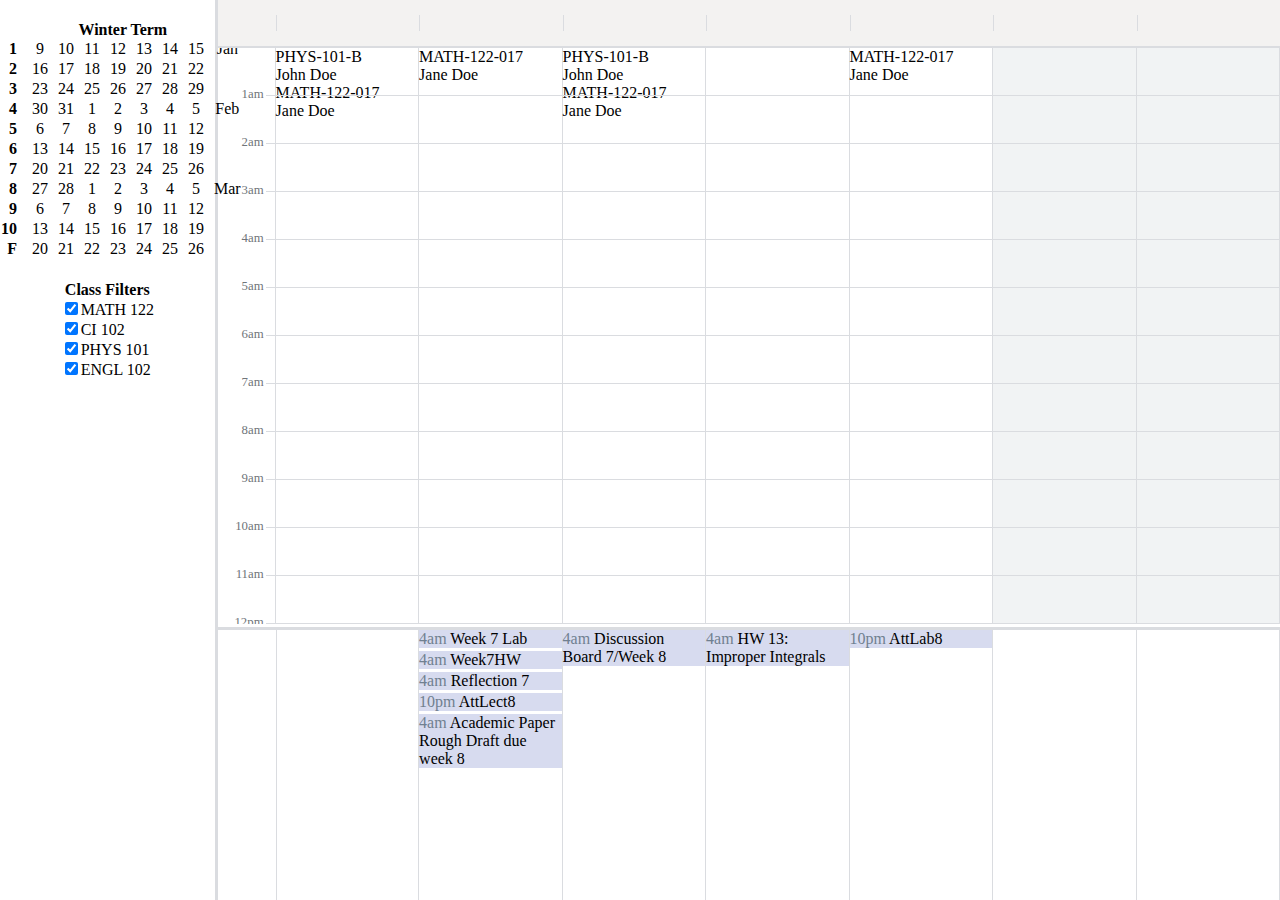
==== public/index.html @ 3f522838 "clean up frontend JS" ====
<!DOCTYPE html>
<html>
<head>
	<link href="index.css" rel="stylesheet" type="text/css" />
</head>
<body>
	<section id="ctrl-a-input-window" style="display: none;">
		<h2>Enter Class Schedule</h2>
		<p>Please open BlackBoard, go to the Calendar page, click the gear icon in the top right corner, then select all (ctrl+A or cmd+A) and copy (ctrl+C or cmd+C), and then paste (ctrl+V or cmd+V) below.</p>
		<textarea id="ctrl-a-input-textarea"></textarea>
		<button id="ctrl-a-input-submit">Submit</button>
	</section>
	<section id="side-bar">
		<div id="long-term-calendar">
			<h4>Winter Term</h4>
			<table id="ltc-table"></table>
		</div>
		<div id="class-filters">
			<h4>Class Filters</h4>
			<div><input type="checkbox" checked><span>MATH 122</span></div>
			<div><input type="checkbox" checked><span>CI 102</span></div>
			<div><input type="checkbox" checked><span>PHYS 101</span></div>
			<div><input type="checkbox" checked><span>ENGL 102</span></div>
		</div>
	</section>
	<section id="calendar">
		<div class="calendar_container">
				<div class="calendar_days">
				<div class="calendar_filler"></div>
				<div class="calendar_filler"></div>
				<div class="calendar_day"><p id="day1"></p></div>
				<div class="calendar_day"><p id="day2"></p></div>
				<div class="calendar_day"><p id="day3"></p></div>
				<div class="calendar_day"><p id="day4"></p></div>
				<div class="calendar_day"><p id="day5"></p></div>
				<div class="calendar_day"><p id="day6"></p></div>
				<div class="calendar_day"><p id="day7"></p></div>
			</div>
			<div class="calendar_content">
			<div class="calendar_time" style="grid-row:1">1am</div>
			<div class="calendar_time" style="grid-row:2">2am</div>
			<div class="calendar_time" style="grid-row:3">3am</div>
			<div class="calendar_time" style="grid-row:4">4am</div>
			<div class="calendar_time" style="grid-row:5">5am</div>
			<div class="calendar_time" style="grid-row:6">6am</div>
			<div class="calendar_time" style="grid-row:7">7am</div>
			<div class="calendar_time" style="grid-row:8">8am</div>
			<div class="calendar_time" style="grid-row:9">9am</div>
			<div class="calendar_time" style="grid-row:10">10am</div>
			<div class="calendar_time" style="grid-row:11">11am</div>
			<div class="calendar_time" style="grid-row:12">12pm</div>
			<div class="calendar_time" style="grid-row:13">1pm</div>
			<div class="calendar_time" style="grid-row:14">2pm</div>
			<div class="calendar_time" style="grid-row:15">3pm</div>
			<div class="calendar_time" style="grid-row:16">4pm</div>
			<div class="calendar_time" style="grid-row:17">5pm</div>
			<div class="calendar_time" style="grid-row:18">6pm</div>
			<div class="calendar_time" style="grid-row:19">7pm</div>
			<div class="calendar_time" style="grid-row:20">8pm</div>
			<div class="calendar_time" style="grid-row:21">9pm</div>
			<div class="calendar_time" style="grid-row:22">10pm</div>
			<div class="calendar_time" style="grid-row:23">11pm</div>
			<div class="calendar_time" style="grid-row:24">12pm</div>
				<div id="col"></div>
					<div class="calendar_filler-col"></div>
					<div class="calendar_col" style="grid-column:3"></div>
					<div class="calendar_col" style="grid-column:4"></div>
					<div class="calendar_col" style="grid-column:5"></div>
					<div class="calendar_col" style="grid-column:6"></div>
					<div class="calendar_col" style="grid-column:7"></div>
					<div class="calendar_col calendar_weekend" style="grid-column:8"></div>
					<div class="calendar_col calendar_weekend" style="grid-column:9"></div>
			<div class="calendar_row" style="grid-row:1"></div>
			<div class="calendar_row" style="grid-row:2"></div>
			<div class="calendar_row" style="grid-row:3"></div>
			<div class="calendar_row" style="grid-row:4"></div>
			<div class="calendar_row" style="grid-row:5"></div>
			<div class="calendar_row" style="grid-row:6"></div>
			<div class="calendar_row" style="grid-row:7"></div>
			<div class="calendar_row" style="grid-row:8"></div>
			<div class="calendar_row" style="grid-row:9"></div>
			<div class="calendar_row" style="grid-row:10"></div>
			<div class="calendar_row" style="grid-row:11"></div>
			<div class="calendar_row" style="grid-row:12"></div>
			<div class="calendar_row" style="grid-row:13"></div>
			<div class="calendar_row" style="grid-row:14"></div>
			<div class="calendar_row" style="grid-row:15"></div>
			<div class="calendar_row" style="grid-row:16"></div>
			<div class="calendar_row" style="grid-row:17"></div>
			<div class="calendar_row" style="grid-row:18"></div>
			<div class="calendar_row" style="grid-row:19"></div>
			<div class="calendar_row" style="grid-row:20"></div>
			<div class="calendar_row" style="grid-row:21"></div>
			<div class="calendar_row" style="grid-row:22"></div>
			<div class="calendar_row" style="grid-row:23"></div>
			
			<!-- Come back to this
			<div class="calendar_current-time">
				<div class="calendar_circle"></div>
			</div>-->
			</div>
		</div>
	</section>
	<section id="due-dates">
		<div id="due-dates-grid">
			<div class="due-dates-col" style="grid-column:3; border-left: 1px solid #dadce0;"></div>
			<div class="due-dates-col" style="grid-column:4"></div>
			<div class="due-dates-col" style="grid-column:5"></div>
			<div class="due-dates-col" style="grid-column:6"></div>
			<div class="due-dates-col" style="grid-column:7"></div>
			<div class="due-dates-col" style="grid-column:8"></div>
			<div class="due-dates-col" style="grid-column:9"></div>
		</div>
	</section>
	
	<script src="index.js"></script>
</body>
</html>
---- public/index.css ----
body, html {
	width: 100vw;
	height: 100vh;
	margin: 0;
}

/* ctrl a input */
#ctrl-a-input-window {
	position: fixed;
	top: 50%;
	left: 50%;
	transform: translate(-50%, -50%);
	background-color: white;
	border: 1px solid black;
	width: 50vw;
	height: 50vh;
	z-index: 10;
	padding: 5px;
	box-shadow: 0 0 15px black;
}

#ctrl-a-input-textarea {
	width: 100%;
	height: 200px;
	resize: none;
}

#ctrl-a-input-submit {
	margin-top: 10px;
}

/* side bar */
#side-bar {
	position: absolute;
	top: 0;
	left: 0;
	width: 17vw;
	height: 100vh;
	border-right: 3px solid #dadce0;
}

#long-term-calendar {
	margin: 0 auto;
	width: max-content;
}
#long-term-calendar > h4 {
	text-align: center;
	margin-bottom: 0;
}

#long-term-calendar table {
	border-collapse: collapse;
}

#long-term-calendar tr:hover {
	cursor: pointer;
	background-color: lightgrey;
}
#long-term-calendar tr:hover .ltc-month {
	background-color: white;
}

#long-term-calendar td:not(.ltc-weeknum) {
	padding: 0 5px;
	text-align: center;
}
.ltc-weeknum {
	padding-right: 10px;
	text-align: right;
	font-weight: bold;
}

.ltc-lowprio {
	border-radius: 50%;
	background-color: lightgreen;
}
.ltc-medprio {
	border-radius: 50%;
	background-color: yellow;
}
.ltc-highprio {
	border-radius: 50%;
	background-color: tomato;
}

#class-filters {
	width: max-content;
	margin: 0 auto;
}

#class-filters h4 {
	text-align: center;
	margin-bottom: 0;
}

#class-filters > div {
	width: max-content;
}

/* calendar */
#calendar {
	position: absolute;
	top: 0;
	left: 17vw;
	width: calc(100vw - 17vw);
	height: calc(100vh - 30vh);
	border-bottom: 3px solid #dadce0;
}
/* je578 Edits */
* {
	box-sizing: border-box;
}

body {
	background: #fff;
}

.calendar_container {
	width: 100%;
	display: grid;
	grid-template-rows: 3em 3em auto;
	position: absolute;
}

.calendar_days {
	background: #f3f2f1;
	display: grid;
	place-content: center;
	text-align: center;
	grid-template-columns: 3em 10px repeat(7, 1fr);
	position: sticky;
	z-index: 10;
	border-bottom: 2px solid #dadce0;
}

.calendar_day {
	border-left: 1px solid #dadce0;
}

.calendar_content {
	display: grid;
	grid-template-columns: 3em 10px repeat(7, 1fr);
	grid-template-rows: repeat(24, 3em);
	overflow-y: scroll;
	height: calc(94vh - 30vh);
}

.calendar_time {
	grid-column: 1;
	text-align: right;
	align-self: end;
	font-size: 80%;
	position: relative;
	bottom: -1ex;
	color: #70757a;
	padding-right: 2px;
}

.calendar_col {
	border-right: 1px solid #dadce0;
	grid-row: 1/span 24;
	grid-column: span 1;
}

.calendar_filler-col {
	grid-row: 1/-1;
	grid-column: 2;
	border-right: 1px solid #dadce0;
}

.calendar_row {
	grid-column: 2/-1;
	border-bottom: 1px solid #dadce0;
}

.calendar_event {
	border-radius: 5px;
	padding: 5px;
	margin-right: 10px;
	font-weight: bold;
	font-size: 80%;
}

.calendar_weekend {
	background-color: #f1f3f4;
}

.calendar_calendar1 {
	background-color: #d7dbef;
	border-color: #bcc3e5;
}

.calendar_calendar2 {
	background-color: #b3e1f7;
	border-color: #81cdf2;
}

.event1 {
	grid-column: 3;
	grid-row: 9/span 4;
}

.event2 {
	grid-column: 5;
	grid-row: 10/span 6;
}

.event3 {
	grid-column: 7;
	grid-row: 8/span 10;
}

.event4 {
	grid-column: 8;
	grid-row: 21/span 2;
}

.calendar_current-time {
	grid-column: 6;
	grid-row: 10;
	border-top: 2px solid #ea4335;
	position: relative;
	top: calc(50% - 1px);
}

.calendar_circle {
	width: 12px;
	height: 12px;
	border: 1px solid #ea4335;
	border-radius: 50%;
	background: #ea4335;
	position: relative;
	top: -6px;
	left: -6px;
}

.current-date {
	font-weight: bold;
}

/* due dates */
#due-dates {
	position: absolute;
	bottom: 0;
	left: 17vw;
	height: 30vh;
	width: calc(100vw - 17vw);
}

#due-dates-grid {
	display: grid;
	height: 100%;
	grid-template-columns: 3em 10px repeat(7, 1fr);
	overflow-y: scroll;
}

.due-dates-col {
	height: 100%;
	border-right: 1px solid #dadce0;
	grid-column: span 1;
}

.due-date-entry {
	margin-bottom: 3px;
}
.due-date-time {
	color: slategray;
}
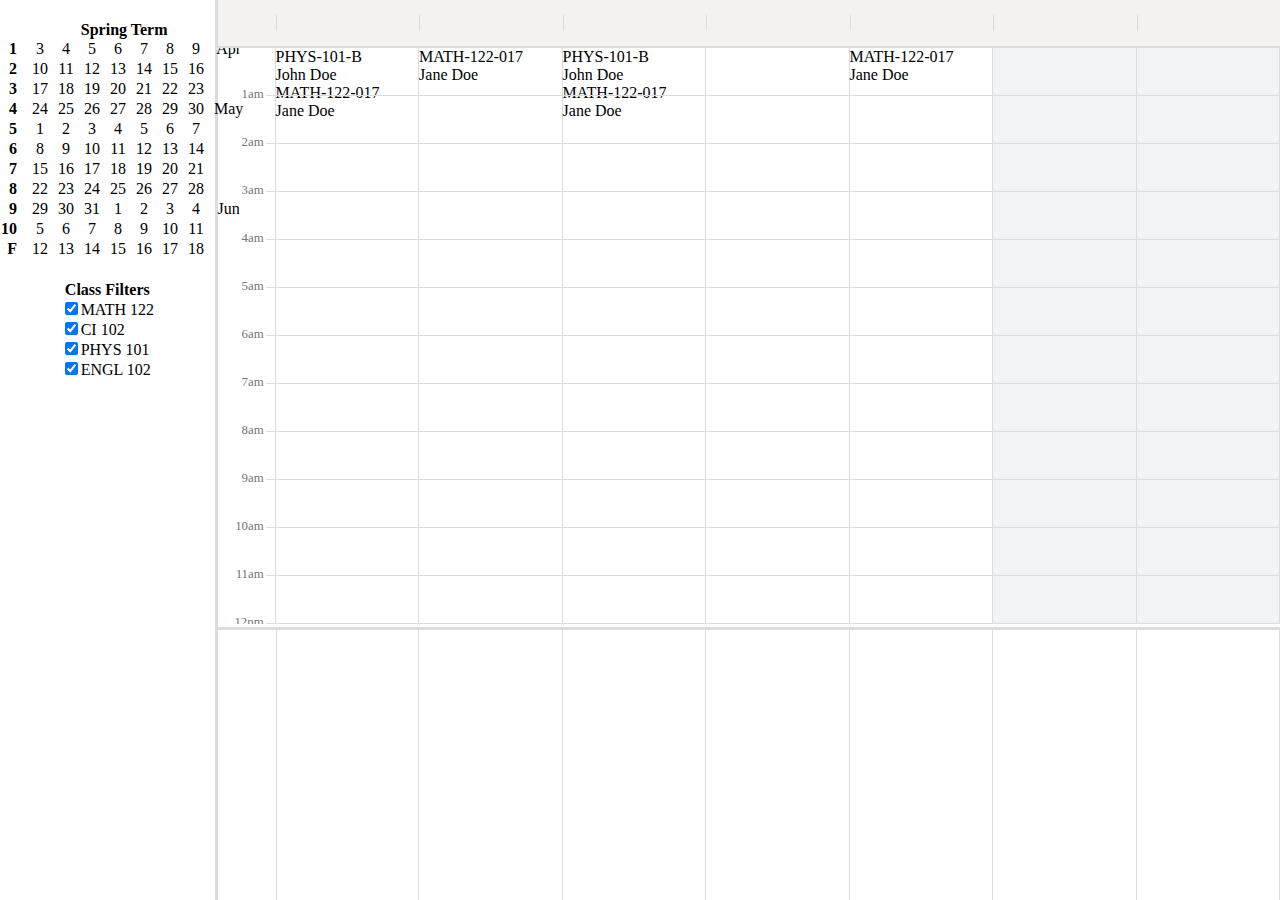
==== commit d7a6e59b: "be able to select displayed week from ltc" ====
--- a/public/index.html
+++ b/public/index.html
@@ -12,7 +12,7 @@
 	</section>
 	<section id="side-bar">
 		<div id="long-term-calendar">
-			<h4>Winter Term</h4>
+			<h4>Spring Term</h4>
 			<table id="ltc-table"></table>
 		</div>
 		<div id="class-filters">
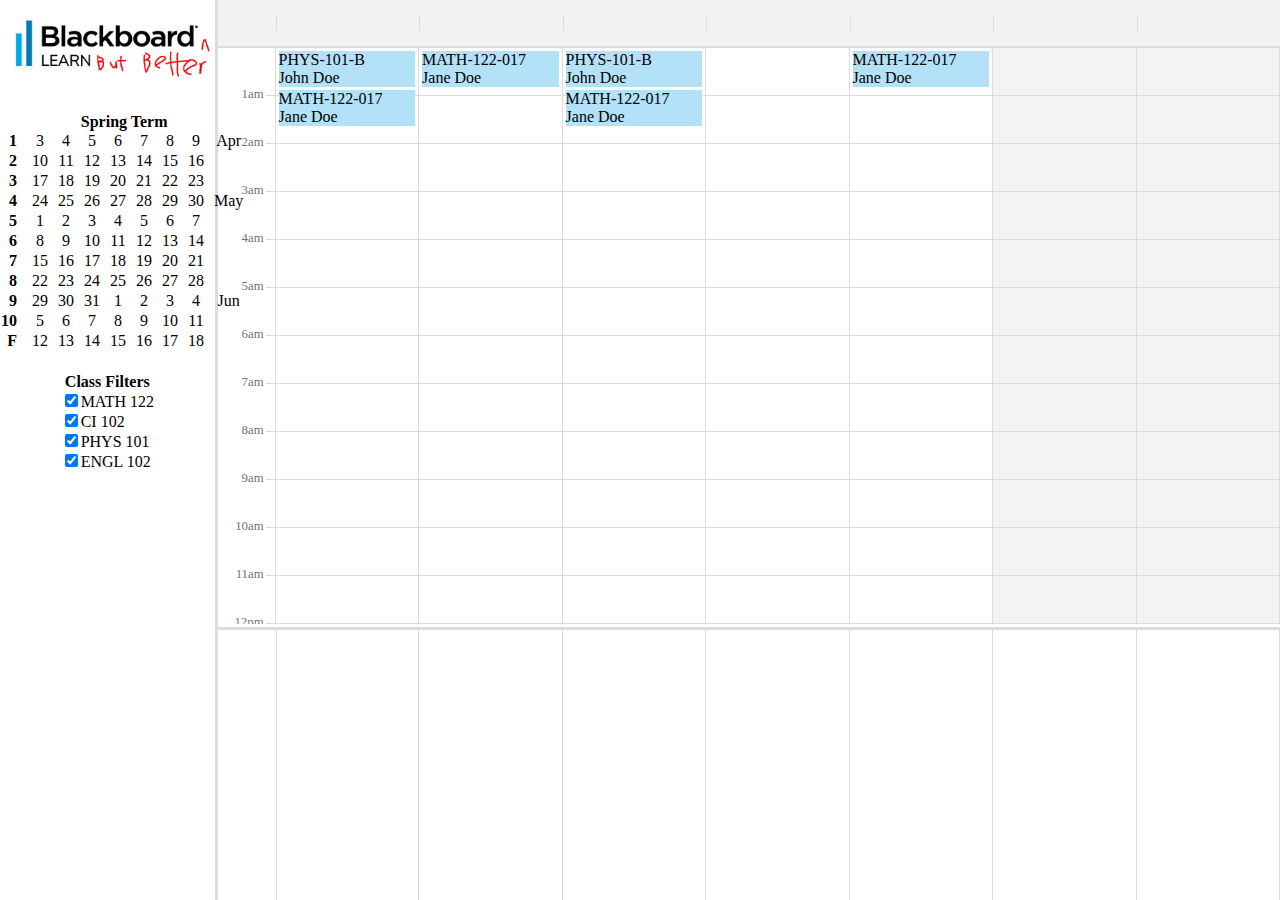
==== commit 62302347: "logo" ====
--- a/public/index.html
+++ b/public/index.html
@@ -11,6 +11,7 @@
 		<button id="ctrl-a-input-submit">Submit</button>
 	</section>
 	<section id="side-bar">
+		<img src="logo.webp" id="logo" />
 		<div id="long-term-calendar">
 			<h4>Spring Term</h4>
 			<table id="ltc-table"></table>
--- a/public/index.css
+++ b/public/index.css
@@ -39,6 +39,10 @@
 	border-right: 3px solid #dadce0;
 }
 
+#logo {
+	width: 100%;
+}
+
 #long-term-calendar {
 	margin: 0 auto;
 	width: max-content;
@@ -194,6 +198,12 @@
 	background-color: #b3e1f7;
 	border-color: #81cdf2;
 }
+.class {
+	background-color: #b3e1f7;
+	border-color: #81cdf2;
+	margin: 3px;
+	position: sticky;
+}
 
 .event1 {
 	grid-column: 3;
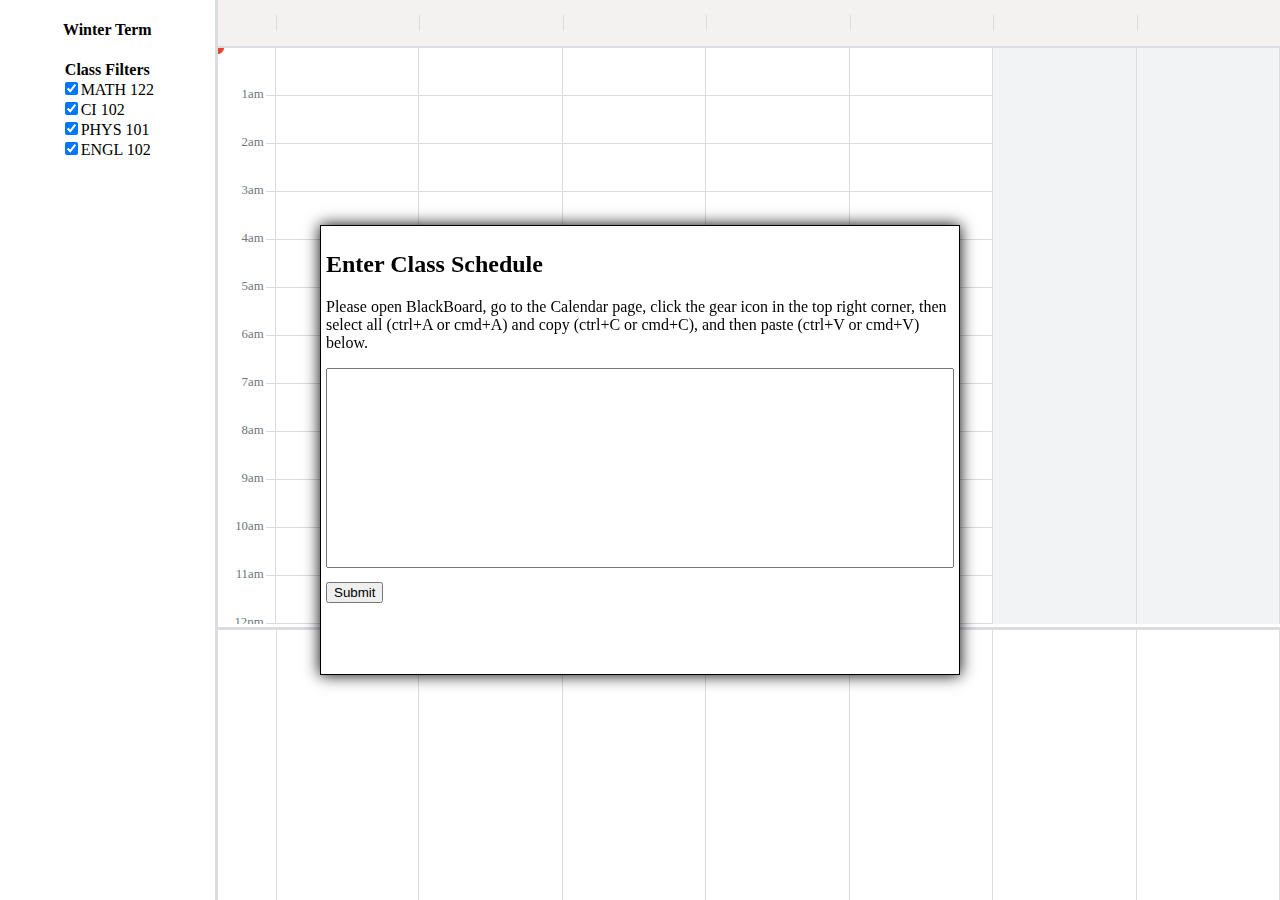
==== commit efc4c0ca: "add time of day indicator to the calendar interface" ====
--- a/public/index.html
+++ b/public/index.html
@@ -4,16 +4,15 @@
 	<link href="index.css" rel="stylesheet" type="text/css" />
 </head>
 <body>
-	<section id="ctrl-a-input-window" style="display: none;">
+	<section id="ctrl-a-input-window">
 		<h2>Enter Class Schedule</h2>
 		<p>Please open BlackBoard, go to the Calendar page, click the gear icon in the top right corner, then select all (ctrl+A or cmd+A) and copy (ctrl+C or cmd+C), and then paste (ctrl+V or cmd+V) below.</p>
 		<textarea id="ctrl-a-input-textarea"></textarea>
 		<button id="ctrl-a-input-submit">Submit</button>
 	</section>
 	<section id="side-bar">
-		<img src="logo.webp" id="logo" />
 		<div id="long-term-calendar">
-			<h4>Spring Term</h4>
+			<h4>Winter Term</h4>
 			<table id="ltc-table"></table>
 		</div>
 		<div id="class-filters">
@@ -38,30 +37,30 @@
 				<div class="calendar_day"><p id="day7"></p></div>
 			</div>
 			<div class="calendar_content">
-			<div class="calendar_time" style="grid-row:1">1am</div>
-			<div class="calendar_time" style="grid-row:2">2am</div>
-			<div class="calendar_time" style="grid-row:3">3am</div>
-			<div class="calendar_time" style="grid-row:4">4am</div>
-			<div class="calendar_time" style="grid-row:5">5am</div>
-			<div class="calendar_time" style="grid-row:6">6am</div>
-			<div class="calendar_time" style="grid-row:7">7am</div>
-			<div class="calendar_time" style="grid-row:8">8am</div>
-			<div class="calendar_time" style="grid-row:9">9am</div>
-			<div class="calendar_time" style="grid-row:10">10am</div>
-			<div class="calendar_time" style="grid-row:11">11am</div>
-			<div class="calendar_time" style="grid-row:12">12pm</div>
-			<div class="calendar_time" style="grid-row:13">1pm</div>
-			<div class="calendar_time" style="grid-row:14">2pm</div>
-			<div class="calendar_time" style="grid-row:15">3pm</div>
-			<div class="calendar_time" style="grid-row:16">4pm</div>
-			<div class="calendar_time" style="grid-row:17">5pm</div>
-			<div class="calendar_time" style="grid-row:18">6pm</div>
-			<div class="calendar_time" style="grid-row:19">7pm</div>
-			<div class="calendar_time" style="grid-row:20">8pm</div>
-			<div class="calendar_time" style="grid-row:21">9pm</div>
-			<div class="calendar_time" style="grid-row:22">10pm</div>
-			<div class="calendar_time" style="grid-row:23">11pm</div>
-			<div class="calendar_time" style="grid-row:24">12pm</div>
+			<div class="calendar_time time-1" style="grid-row:1">1am</div>
+			<div class="calendar_time time-2" style="grid-row:2">2am</div>
+			<div class="calendar_time time-3" style="grid-row:3">3am</div>
+			<div class="calendar_time time-4" style="grid-row:4">4am</div>
+			<div class="calendar_time time-5" style="grid-row:5">5am</div>
+			<div class="calendar_time time-6" style="grid-row:6">6am</div>
+			<div class="calendar_time time-7" style="grid-row:7">7am</div>
+			<div class="calendar_time time-8" style="grid-row:8">8am</div>
+			<div class="calendar_time time-9" style="grid-row:9">9am</div>
+			<div class="calendar_time time-10" style="grid-row:10">10am</div>
+			<div class="calendar_time time-11" style="grid-row:11">11am</div>
+			<div class="calendar_time time-12" style="grid-row:12">12pm</div>
+			<div class="calendar_time time-13" style="grid-row:13">1pm</div>
+			<div class="calendar_time time-14" style="grid-row:14">2pm</div>
+			<div class="calendar_time time-15" style="grid-row:15">3pm</div>
+			<div class="calendar_time time-16" style="grid-row:16">4pm</div>
+			<div class="calendar_time time-17" style="grid-row:17">5pm</div>
+			<div class="calendar_time time-18" style="grid-row:18">6pm</div>
+			<div class="calendar_time time-19" style="grid-row:19">7pm</div>
+			<div class="calendar_time time-20" style="grid-row:20">8pm</div>
+			<div class="calendar_time time-21" style="grid-row:21">9pm</div>
+			<div class="calendar_time time-22" style="grid-row:22">10pm</div>
+			<div class="calendar_time time-23" style="grid-row:23">11pm</div>
+			<div class="calendar_time time-24" style="grid-row:24">12pm</div>
 				<div id="col"></div>
 					<div class="calendar_filler-col"></div>
 					<div class="calendar_col" style="grid-column:3"></div>
@@ -95,10 +94,12 @@
 			<div class="calendar_row" style="grid-row:22"></div>
 			<div class="calendar_row" style="grid-row:23"></div>
 			
-			<!-- Come back to this
+			
 			<div class="calendar_current-time">
+				<div class="calendar_current-time-left"></div>
 				<div class="calendar_circle"></div>
-			</div>-->
+			</div>
+
 			</div>
 		</div>
 	</section>
--- a/public/index.css
+++ b/public/index.css
@@ -39,10 +39,6 @@
 	border-right: 3px solid #dadce0;
 }
 
-#logo {
-	width: 100%;
-}
-
 #long-term-calendar {
 	margin: 0 auto;
 	width: max-content;
@@ -141,12 +137,16 @@
 	border-left: 1px solid #dadce0;
 }
 
+<!--  
+
+-->
 .calendar_content {
 	display: grid;
 	grid-template-columns: 3em 10px repeat(7, 1fr);
 	grid-template-rows: repeat(24, 3em);
 	overflow-y: scroll;
 	height: calc(94vh - 30vh);
+	position: relative;
 }
 
 .calendar_time {
@@ -164,6 +164,7 @@
 	border-right: 1px solid #dadce0;
 	grid-row: 1/span 24;
 	grid-column: span 1;
+	position: relative;
 }
 
 .calendar_filler-col {
@@ -199,39 +200,28 @@
 	border-color: #81cdf2;
 }
 .class {
-	background-color: #b3e1f7;
-	border-color: #81cdf2;
-	margin: 3px;
-	position: sticky;
-}
-
-.event1 {
-	grid-column: 3;
-	grid-row: 9/span 4;
-}
-
-.event2 {
-	grid-column: 5;
-	grid-row: 10/span 6;
-}
-
-.event3 {
-	grid-column: 7;
-	grid-row: 8/span 10;
-}
-
-.event4 {
-	grid-column: 8;
-	grid-row: 21/span 2;
+	border-radius: 4px;
+	padding: 8px;
+	margin: 5px;
+	box-sizing: border-box;
+	color: #fff;
+	font-weight: bold;
+	font-size: 12px;
+	position: relative;
+	width: 100%;
+}
+
+.row {
+	display: flex;
+	flex-wrap: wrap;
 }
 
 .calendar_current-time {
-	grid-column: 6;
-	grid-row: 10;
 	border-top: 2px solid #ea4335;
-	position: relative;
-	top: calc(50% - 1px);
-}
+	border-top-left-radius: 2px dashed #ea4335;
+	width: 25%;
+}
+
 
 .calendar_circle {
 	width: 12px;
@@ -239,7 +229,7 @@
 	border: 1px solid #ea4335;
 	border-radius: 50%;
 	background: #ea4335;
-	position: relative;
+	position: absolute;
 	top: -6px;
 	left: -6px;
 }
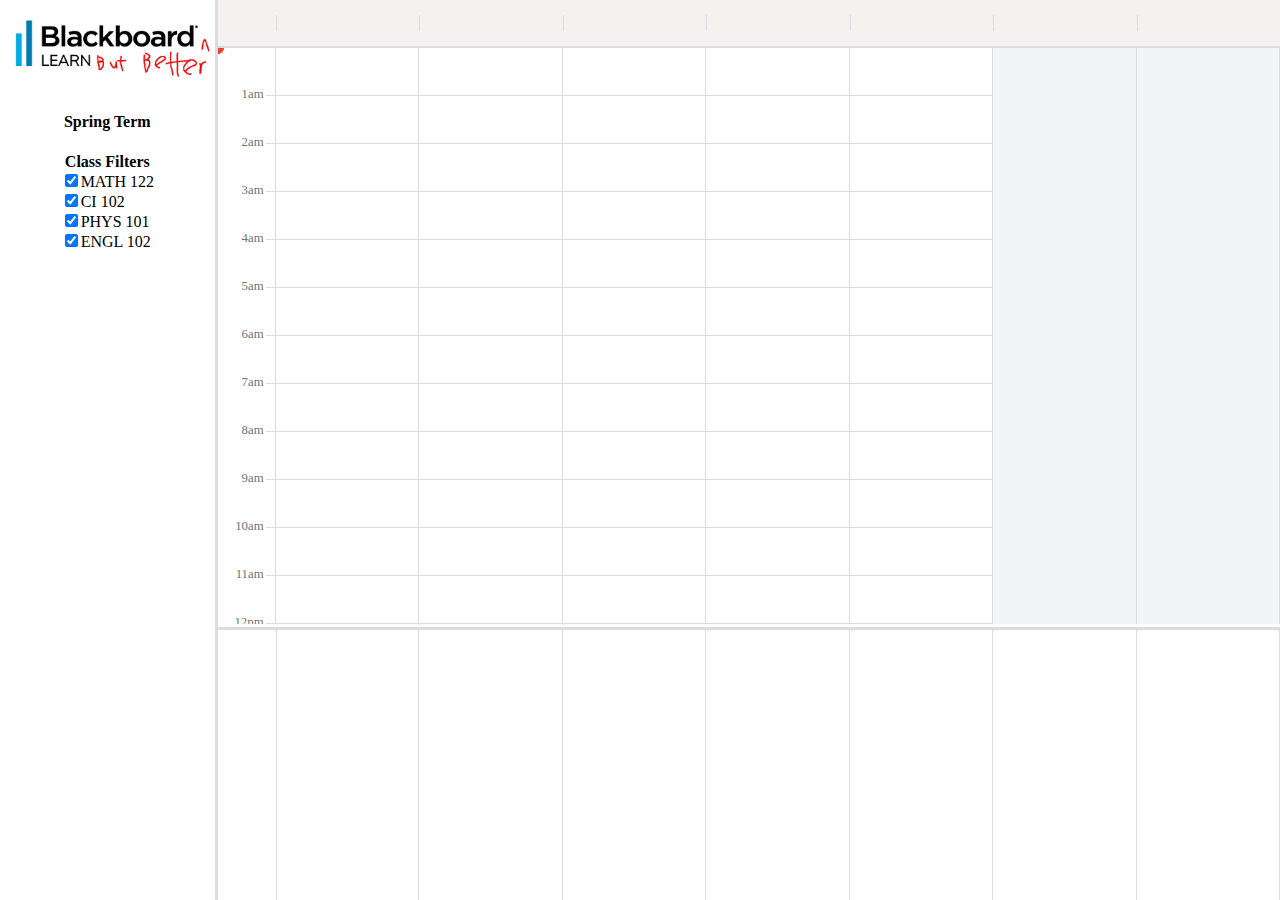
==== commit 4ca673e8: "Resolve merge conflicts" ====
--- a/public/index.html
+++ b/public/index.html
@@ -4,15 +4,16 @@
 	<link href="index.css" rel="stylesheet" type="text/css" />
 </head>
 <body>
-	<section id="ctrl-a-input-window">
+	<section id="ctrl-a-input-window" style="display: none;">
 		<h2>Enter Class Schedule</h2>
 		<p>Please open BlackBoard, go to the Calendar page, click the gear icon in the top right corner, then select all (ctrl+A or cmd+A) and copy (ctrl+C or cmd+C), and then paste (ctrl+V or cmd+V) below.</p>
 		<textarea id="ctrl-a-input-textarea"></textarea>
 		<button id="ctrl-a-input-submit">Submit</button>
 	</section>
 	<section id="side-bar">
+		<img src="logo.webp" id="logo" />
 		<div id="long-term-calendar">
-			<h4>Winter Term</h4>
+			<h4>Spring Term</h4>
 			<table id="ltc-table"></table>
 		</div>
 		<div id="class-filters">
--- a/public/index.css
+++ b/public/index.css
@@ -39,6 +39,10 @@
 	border-right: 3px solid #dadce0;
 }
 
+#logo {
+	width: 100%;
+}
+
 #long-term-calendar {
 	margin: 0 auto;
 	width: max-content;
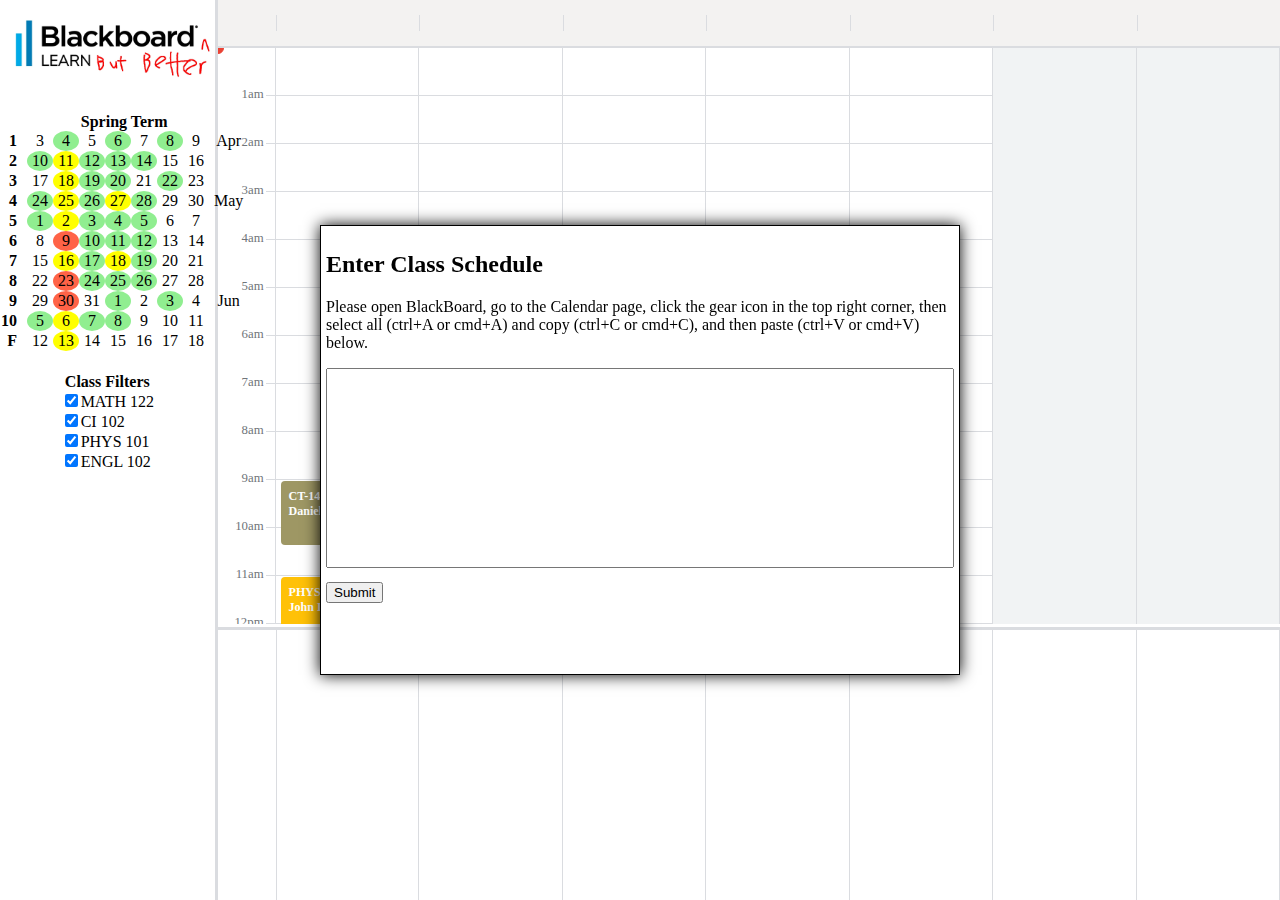
==== commit ca640488: "Completed Showing Classes in calendar" ====
--- a/public/index.html
+++ b/public/index.html
@@ -4,7 +4,7 @@
 	<link href="index.css" rel="stylesheet" type="text/css" />
 </head>
 <body>
-	<section id="ctrl-a-input-window" style="display: none;">
+	<section id="ctrl-a-input-window">
 		<h2>Enter Class Schedule</h2>
 		<p>Please open BlackBoard, go to the Calendar page, click the gear icon in the top right corner, then select all (ctrl+A or cmd+A) and copy (ctrl+C or cmd+C), and then paste (ctrl+V or cmd+V) below.</p>
 		<textarea id="ctrl-a-input-textarea"></textarea>
--- a/public/index.css
+++ b/public/index.css
@@ -212,7 +212,7 @@
 	font-weight: bold;
 	font-size: 12px;
 	position: relative;
-	width: 100%;
+	width: 95%;
 }
 
 .row {
@@ -223,7 +223,7 @@
 .calendar_current-time {
 	border-top: 2px solid #ea4335;
 	border-top-left-radius: 2px dashed #ea4335;
-	width: 25%;
+	width: 191px;
 }
 
 
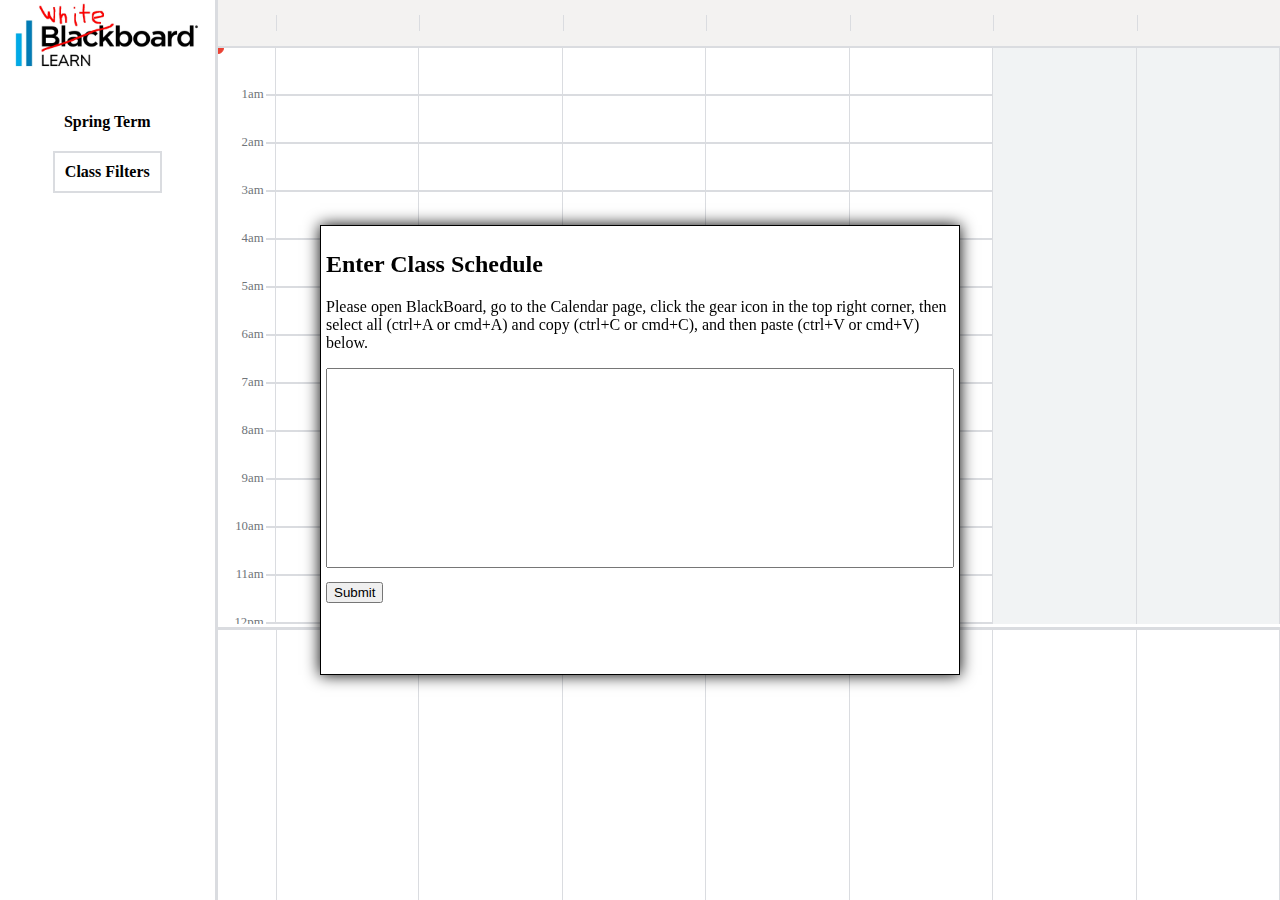
==== commit 12473338: "create class filter list" ====
--- a/public/index.html
+++ b/public/index.html
@@ -2,6 +2,7 @@
 <html>
 <head>
 	<link href="index.css" rel="stylesheet" type="text/css" />
+	<title>Whiteboard</title>
 </head>
 <body>
 	<section id="ctrl-a-input-window">
@@ -18,10 +19,6 @@
 		</div>
 		<div id="class-filters">
 			<h4>Class Filters</h4>
-			<div><input type="checkbox" checked><span>MATH 122</span></div>
-			<div><input type="checkbox" checked><span>CI 102</span></div>
-			<div><input type="checkbox" checked><span>PHYS 101</span></div>
-			<div><input type="checkbox" checked><span>ENGL 102</span></div>
 		</div>
 	</section>
 	<section id="calendar">
--- a/public/index.css
+++ b/public/index.css
@@ -43,6 +43,19 @@
 	width: 100%;
 }
 
+body {
+    display: flex;
+    justify-content: center;
+    align-items: center;
+    height: 100vh;
+    margin: 0;
+}
+
+
+.hidden {
+    display: none;
+}
+
 #long-term-calendar {
 	margin: 0 auto;
 	width: max-content;
@@ -90,11 +103,17 @@
 #class-filters {
 	width: max-content;
 	margin: 0 auto;
+	position: relative;
+	border: 2.5px solid #dadce0;
+	padding: 10px;
+	bottom: 20px;
+	top: 20px;
+
 }
 
 #class-filters h4 {
 	text-align: center;
-	margin-bottom: 0;
+	margin: 0;
 }
 
 #class-filters > div {
@@ -179,7 +198,7 @@
 
 .calendar_row {
 	grid-column: 2/-1;
-	border-bottom: 1px solid #dadce0;
+	border-bottom: 2px solid #dadce0;
 }
 
 .calendar_event {
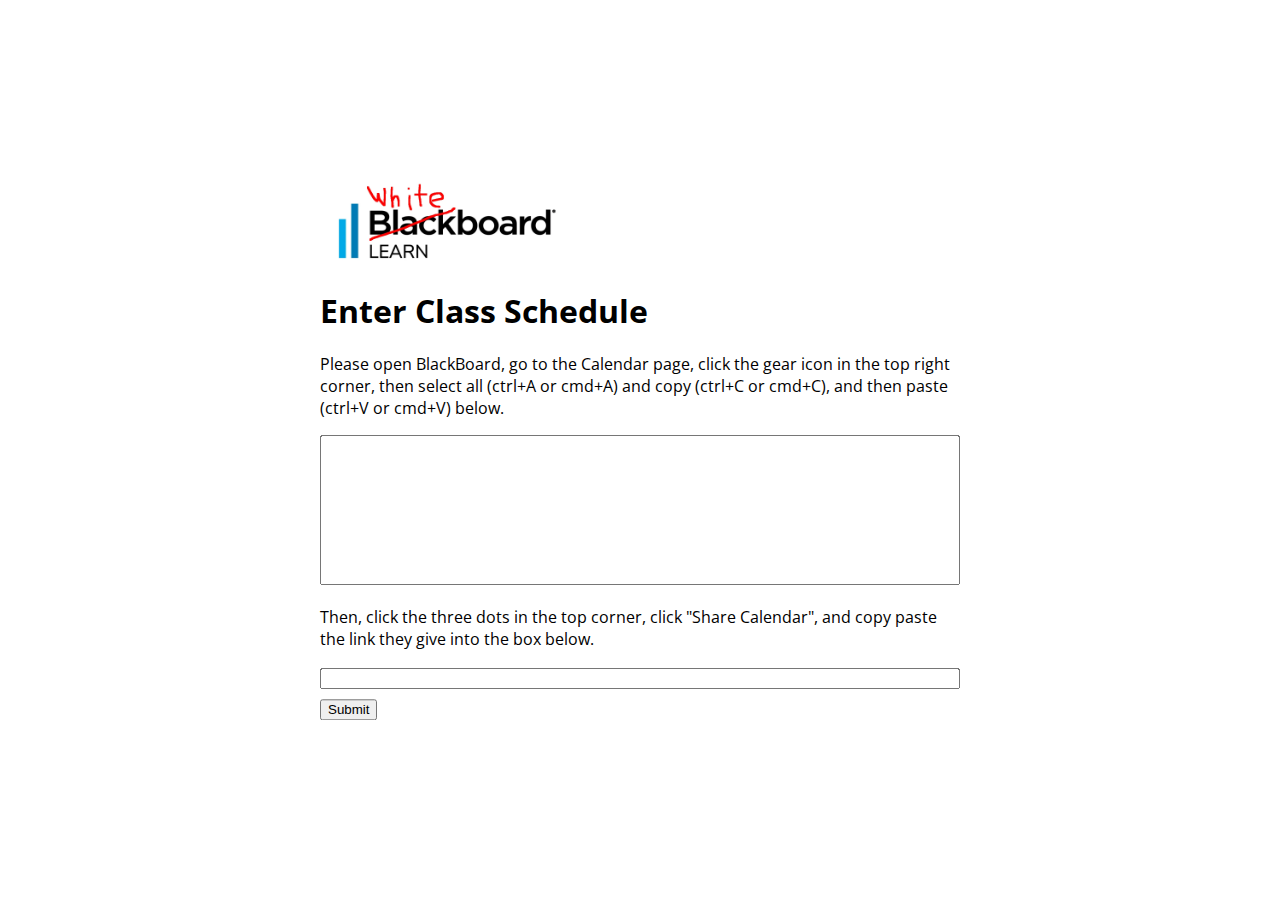
==== commit 3078d9e2: "improve design of initial input panel" ====
--- a/public/index.html
+++ b/public/index.html
@@ -6,10 +6,16 @@
 </head>
 <body>
 	<section id="ctrl-a-input-window">
-		<h2>Enter Class Schedule</h2>
-		<p>Please open BlackBoard, go to the Calendar page, click the gear icon in the top right corner, then select all (ctrl+A or cmd+A) and copy (ctrl+C or cmd+C), and then paste (ctrl+V or cmd+V) below.</p>
-		<textarea id="ctrl-a-input-textarea"></textarea>
-		<button id="ctrl-a-input-submit">Submit</button>
+		<div>
+			<img src="logo.webp" />
+			<h1>Enter Class Schedule</h1>
+			<p>Please open BlackBoard, go to the Calendar page, click the gear icon in the top right corner, then select all (ctrl+A or cmd+A) and copy (ctrl+C or cmd+C), and then paste (ctrl+V or cmd+V) below.</p>
+			<textarea id="ctrl-a-input-textarea"></textarea>
+			<p>Then, click the three dots in the top corner, click "Share Calendar", and copy paste the link they give into the box below.</p>
+			<input id="calendar-link-input" type="text" />
+			<br/>
+			<button id="ctrl-a-input-submit">Submit</button>
+		</div>
 	</section>
 	<section id="side-bar">
 		<img src="logo.webp" id="logo" />
@@ -115,4 +121,4 @@
 	
 	<script src="index.js"></script>
 </body>
-</html>+</html>
--- a/public/index.css
+++ b/public/index.css
@@ -1,28 +1,48 @@
+@import url("https://fonts.googleapis.com/css2?family=Open+Sans&display=swap");
+
 body, html {
 	width: 100vw;
 	height: 100vh;
 	margin: 0;
+	font-family: "Open Sans", sans-serif;
 }
 
 /* ctrl a input */
 #ctrl-a-input-window {
 	position: fixed;
+	top: 0;
+	left: 0;
+	width: 100vw;
+	height: 100vh;
+	background-color: white;
+	z-index: 100;
+	padding: 50px;
+}
+
+#ctrl-a-input-window > div {
+	position: fixed;
+	width: 50%;
+	left: 50%;
 	top: 50%;
-	left: 50%;
 	transform: translate(-50%, -50%);
-	background-color: white;
-	border: 1px solid black;
-	width: 50vw;
-	height: 50vh;
-	z-index: 10;
-	padding: 5px;
-	box-shadow: 0 0 15px black;
+}
+
+#ctrl-a-input-window img {
+	width: 40%;
+}
+
+#ctrl-a-input-window h1 {
+	margin-top: 0;
 }
 
 #ctrl-a-input-textarea {
 	width: 100%;
-	height: 200px;
+	height: 150px;
 	resize: none;
+}
+
+#calendar-link-input {
+	width: 100%;
 }
 
 #ctrl-a-input-submit {
